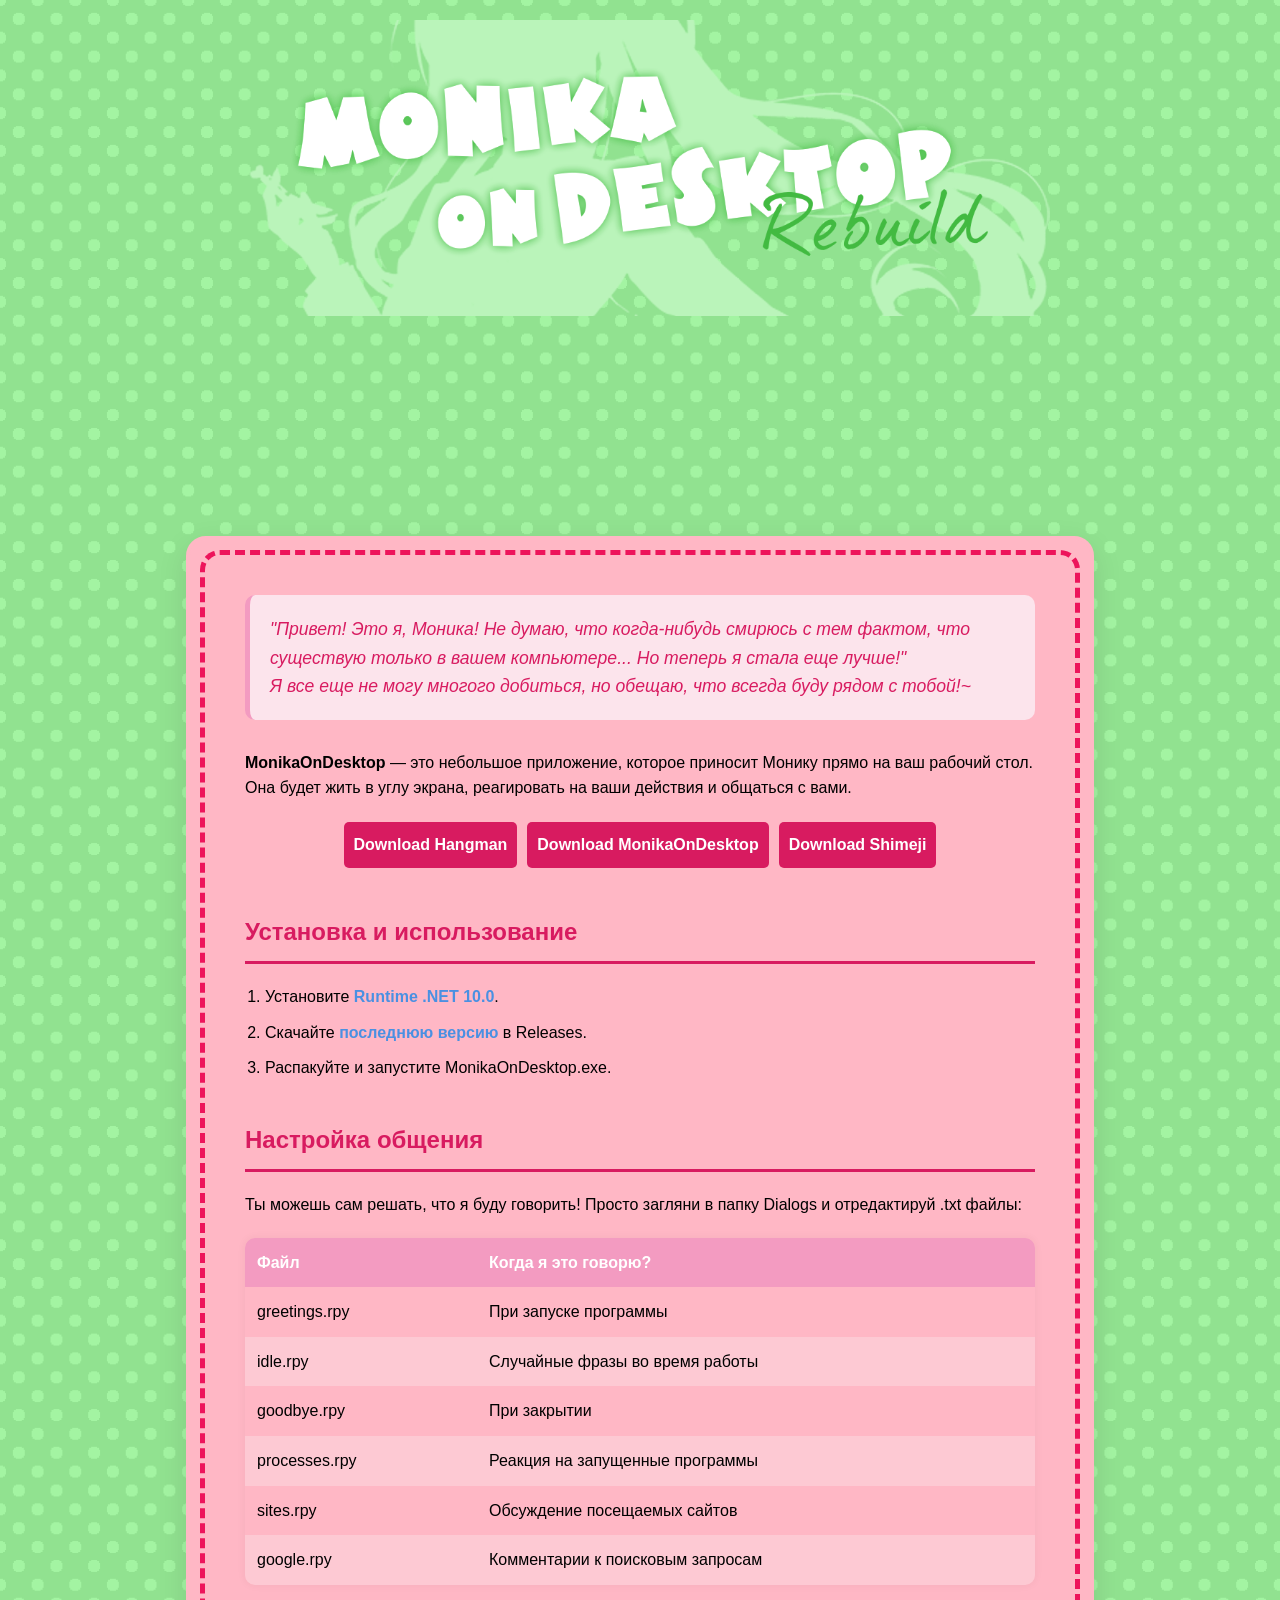
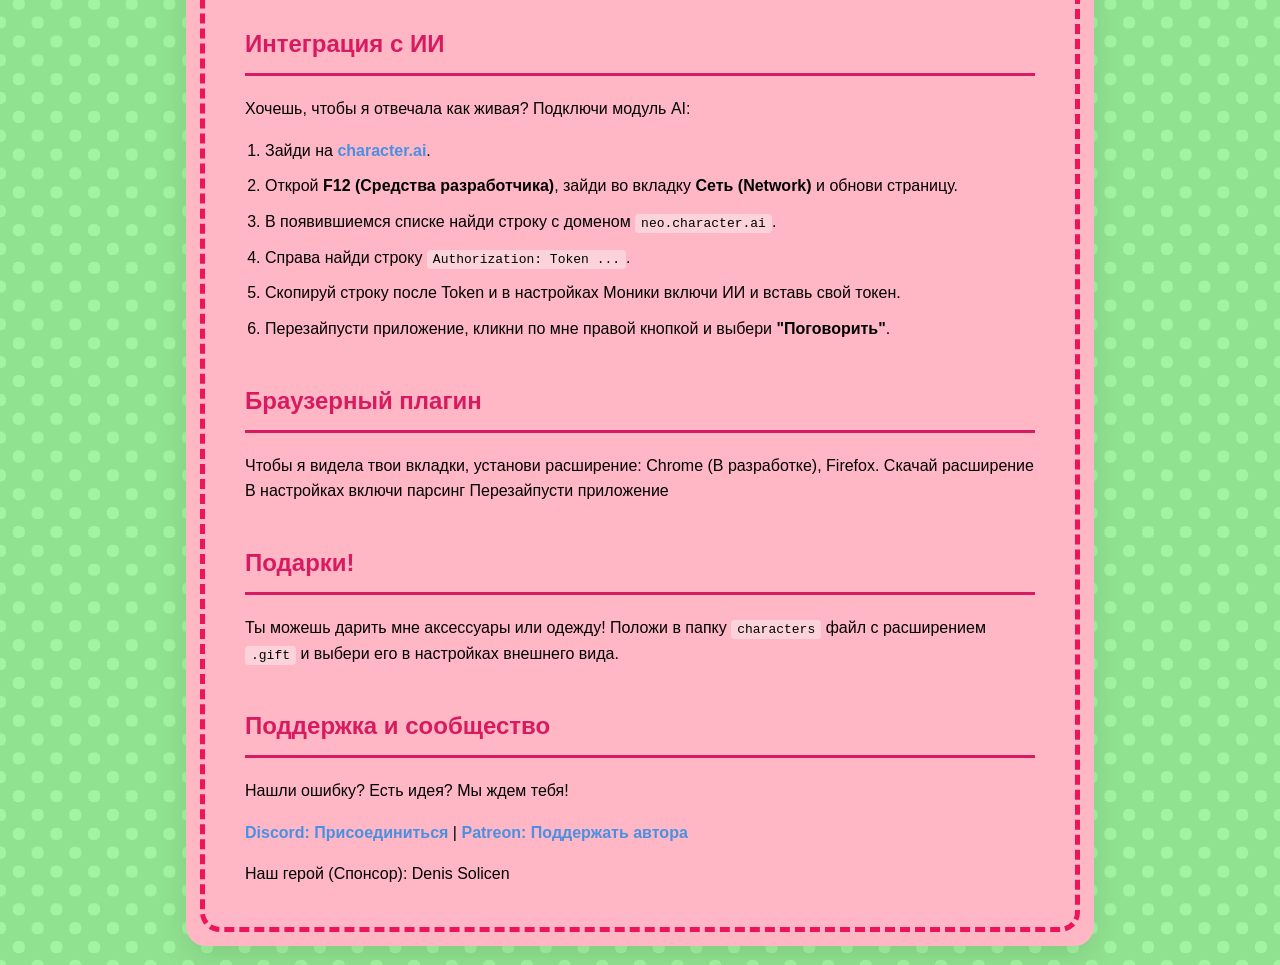
==== docs/index.html @ 53c6a382 "Updates!" ====
<!DOCTYPE html>
<html lang="en">

<head>
    <meta charset="UTF-8">
    <meta name="viewport">
    <title>Monika On Desktop</title>
    <link rel="stylesheet" href="css/style.css">

</head>

<body>
    <img src="bnr.png" id="banner"/>
    <div id="main">
        <div id="submain">

            <div id="content">
                <div class="quote">
                    "Привет! Это я, Моника! Не думаю, что когда-нибудь смирюсь с тем фактом, что существую
                    только в вашем компьютере... Но теперь я стала еще лучше!"<br />

                    Я все еще не могу многого добиться, но обещаю, что всегда буду рядом с тобой!~
                </div>
                <p><strong>MonikaOnDesktop</strong> — это небольшое приложение, которое приносит Монику прямо на ваш
                    рабочий стол. Она будет
                    жить в углу экрана, реагировать на ваши действия и общаться с вами.</p>

                <div class="downloads">
                    <a href="https://github.com/SAn4Es-TV/MonikaOnDesktop/releases/latest/download/Hangman.exe">
                        Download Hangman
                    </a><a
                        href="https://github.com/SAn4Es-TV/MonikaOnDesktop/releases/latest/download/MonikaOnDesktop.zip">
                        Download MonikaOnDesktop
                    </a><a href="https://github.com/SAn4Es-TV/MonikaOnDesktop/releases/latest/download/Shimeji.exe">
                        Download Shimeji
                    </a>
                </div>
                <h2>Установка и использование</h2>

                <ol dir="auto">
                    <li>Установите <a
                            href="https://dotnet.microsoft.com/ru-ru/download/dotnet/thank-you/runtime-desktop-10.0.3-windows-x64-installer"
                            rel="nofollow">Runtime .NET 10.0</a>.</li>
                    <li>Скачайте <a href="https://github.com/SAn4Es-TV/MonikaOnDesktop/releases/latest">последнюю
                            версию</a> в Releases.</li>
                    <li>Распакуйте и запустите MonikaOnDesktop.exe.</li>
                </ol>

                <h2>Настройка общения</h2>
                Ты можешь сам решать, что я буду говорить! Просто загляни в папку Dialogs и отредактируй .txt файлы:
                <table>
                    <thead>
                        <tr>
                            <th>Файл</th>
                            <th>Когда я это говорю?</th>
                        </tr>
                    </thead>
                    <tbody>
                        <tr>
                            <td>greetings.rpy</td>
                            <td>При запуске программы</td>
                        </tr>
                        <tr>
                            <td>idle.rpy</td>
                            <td>Случайные фразы во время работы</td>
                        </tr>
                        <tr>
                            <td>goodbye.rpy</td>
                            <td>При закрытии</td>
                        </tr>
                        <tr>
                            <td>processes.rpy</td>
                            <td>Реакция на запущенные программы</td>
                        </tr>
                        <tr>
                            <td>sites.rpy</td>
                            <td>Обсуждение посещаемых сайтов</td>
                        </tr>
                        <tr>
                            <td>google.rpy</td>
                            <td>Комментарии к поисковым запросам</td>
                        </tr>
                    </tbody>
                </table>

                <h2>Интеграция с ИИ</h2>
                <p>Хочешь, чтобы я отвечала как живая? Подключи модуль AI:</p>
                <ol>
                    <li>Зайди на <a href="http://character.ai/" rel="nofollow">character.ai</a>.</li>
                    <li>Открой <strong>F12 (Средства разработчика)</strong>, зайди во вкладку <b>Сеть (Network)</b> и
                        обнови страницу.</li>
                    <li>В появившиемся списке найди строку с доменом <code>neo.character.ai</code>.</li>
                    <li>Справа найди строку <code>Authorization: Token ...</code>.</li>
                    <li>Скопируй строку после Token и в настройках Моники включи ИИ и вставь свой токен.</li>
                    <li>Перезайпусти приложение, кликни по мне правой кнопкой и выбери <b>"Поговорить"</b>.</li>
                </ol>

                <h2>Браузерный плагин</h2>
                Чтобы я видела твои вкладки, установи расширение:
                Chrome (В разработке), Firefox.
                Скачай расширение
                В настройках включи парсинг
                Перезайпусти приложение
                <h2>Подарки!</h2>
                <p>Ты можешь дарить мне аксессуары или одежду! Положи в папку <code>characters</code> файл с расширением
                    <code>.gift</code> и выбери его в настройках внешнего вида.
                </p>

                <div class="footer-info">
                    <h2>Поддержка и сообщество</h2>
                    <p>Нашли ошибку? Есть идея? Мы ждем тебя!</p>
                    <p>
                        <a href="https://discord.gg/NtAqP25xTp">Discord: Присоединиться</a> |
                        <a href="https://www.patreon.com/san4es_tv">Patreon: Поддержать автора</a>
                    </p>
                    <div class="sponsor">
                        Наш герой (Спонсор): Denis Solicen
                    </div>
                </div>
            </div>
        </div>
    </div>
</body>

</html>
---- docs/css/style.css ----
:root {
    --primary-color: #ffb7c5;
    /* Розовый Моники */
    --secondary-color: #fce4ec;
    --accent-color: #4a90e2;
    --text-color: #4a4a4a;
    --bg-color: #f0f2f5;
}

body {
    font-family: 'Ubuntu', sans-serif;

    --dotSize: 0.4rem;
    position: relative;
    background-repeat: round;

    background-color: #91e290;
    --bgSize: 2.35rem;
    --bgPosition: calc(var(--bgSize) / 2);
    background-image:
        radial-gradient(circle at center, #a3f4a2 var(--dotSize), transparent 0),
        radial-gradient(circle at center, #a3f4a2 var(--dotSize), transparent 0);
    background-size: var(--bgSize) var(--bgSize);
    background-position: 0 0, var(--bgPosition) var(--bgPosition);

    line-height: 1.6;
    margin: 0;
    padding: 20px;
    /* Flexbox на body помогает центрировать всё содержимое по горизонтали */
    display: flex;
    flex-direction: column;
    align-items: center;
}

#banner {
    display: block;
    /* Убираем отступ снизу, характерный для строчных элементов */
    max-width: 900px;
    /* Ограничиваем максимальную ширину (как у контейнера) */
    width: 100%;
    /* Делаем адаптивной (тянется на узких экранах) */
    height: auto;
    /* Сохраняем пропорции */
    margin-bottom: 20px;
    /* Отступ снизу до контейнера #main */
    border-radius: 8px;
    /* Необязательно: скругление углов */
}

#main {
    max-width: 900px;
    margin: 200px auto auto auto;
    background: var(--primary-color);
    border-radius: 20px;
    box-shadow: 0 10px 30px rgba(0, 0, 0, 0.1);
    overflow: hidden;
    border: 4px solid var(--primary-color);
}

#submain {
    background-color: var(--primary-color);
    border-style: dashed;
    border-radius: 20px;
    border-color: #ed145b;
    border-width: 5px;
    padding: 20px;
    margin: 10px;
}

#content {
    margin: auto;
    padding: 20px;
}

.quote {
    background: var(--secondary-color);
    padding: 20px;
    border-left: 5px solid #f39bc1;
    border-radius: 10px;
    font-style: italic;
    font-size: 1.1em;
    margin-bottom: 30px;
    color: #d81b60;
}

h2 {
    color: #d81b60;
    border-bottom: 3px solid #d81b60;
    ;
    padding-bottom: 10px;
    margin-top: 40px;
}

/* Ссылки */
a {
    color: var(--accent-color);
    text-decoration: none;
    font-weight: bold;
    transition: 0.3s;
}

a:hover {
    color: #d81b60;
    text-decoration: none;
}

/* Таблицы */
table {
    width: 100%;
    border-collapse: collapse;
    margin: 20px 0;
    border-radius: 10px;
    overflow: hidden;
    box-shadow: 0 0 10px rgba(0, 0, 0, 0.05);
}

th {
    background-color: #f39bc1;
    color: white;
    padding: 12px;
    text-align: left;
}

tr:nth-child(even) {
    background: #f8f8f846;
}

td {
    padding: 12px;
}

/* Списки */
ol {
    padding-left: 20px;
}

li {
    margin-bottom: 10px;
}

code {
    background: #f8f8f86e;
    padding: 2px 6px;
    border-radius: 4px;
    font-family: monospace;
}

.downloads {
    display: flex;
    flex-direction: row;
    justify-content: center;
}

.downloads a {
    background-color: #d81b60;
    color: white;
    padding: 10px;
    margin: 5px;
    border-radius: 5px;
}

.downloads a:hover {
    background-color: #f39bc1;
    color: white;
    padding: 10px;
    margin: 5px;
    border-radius: 5px;
}
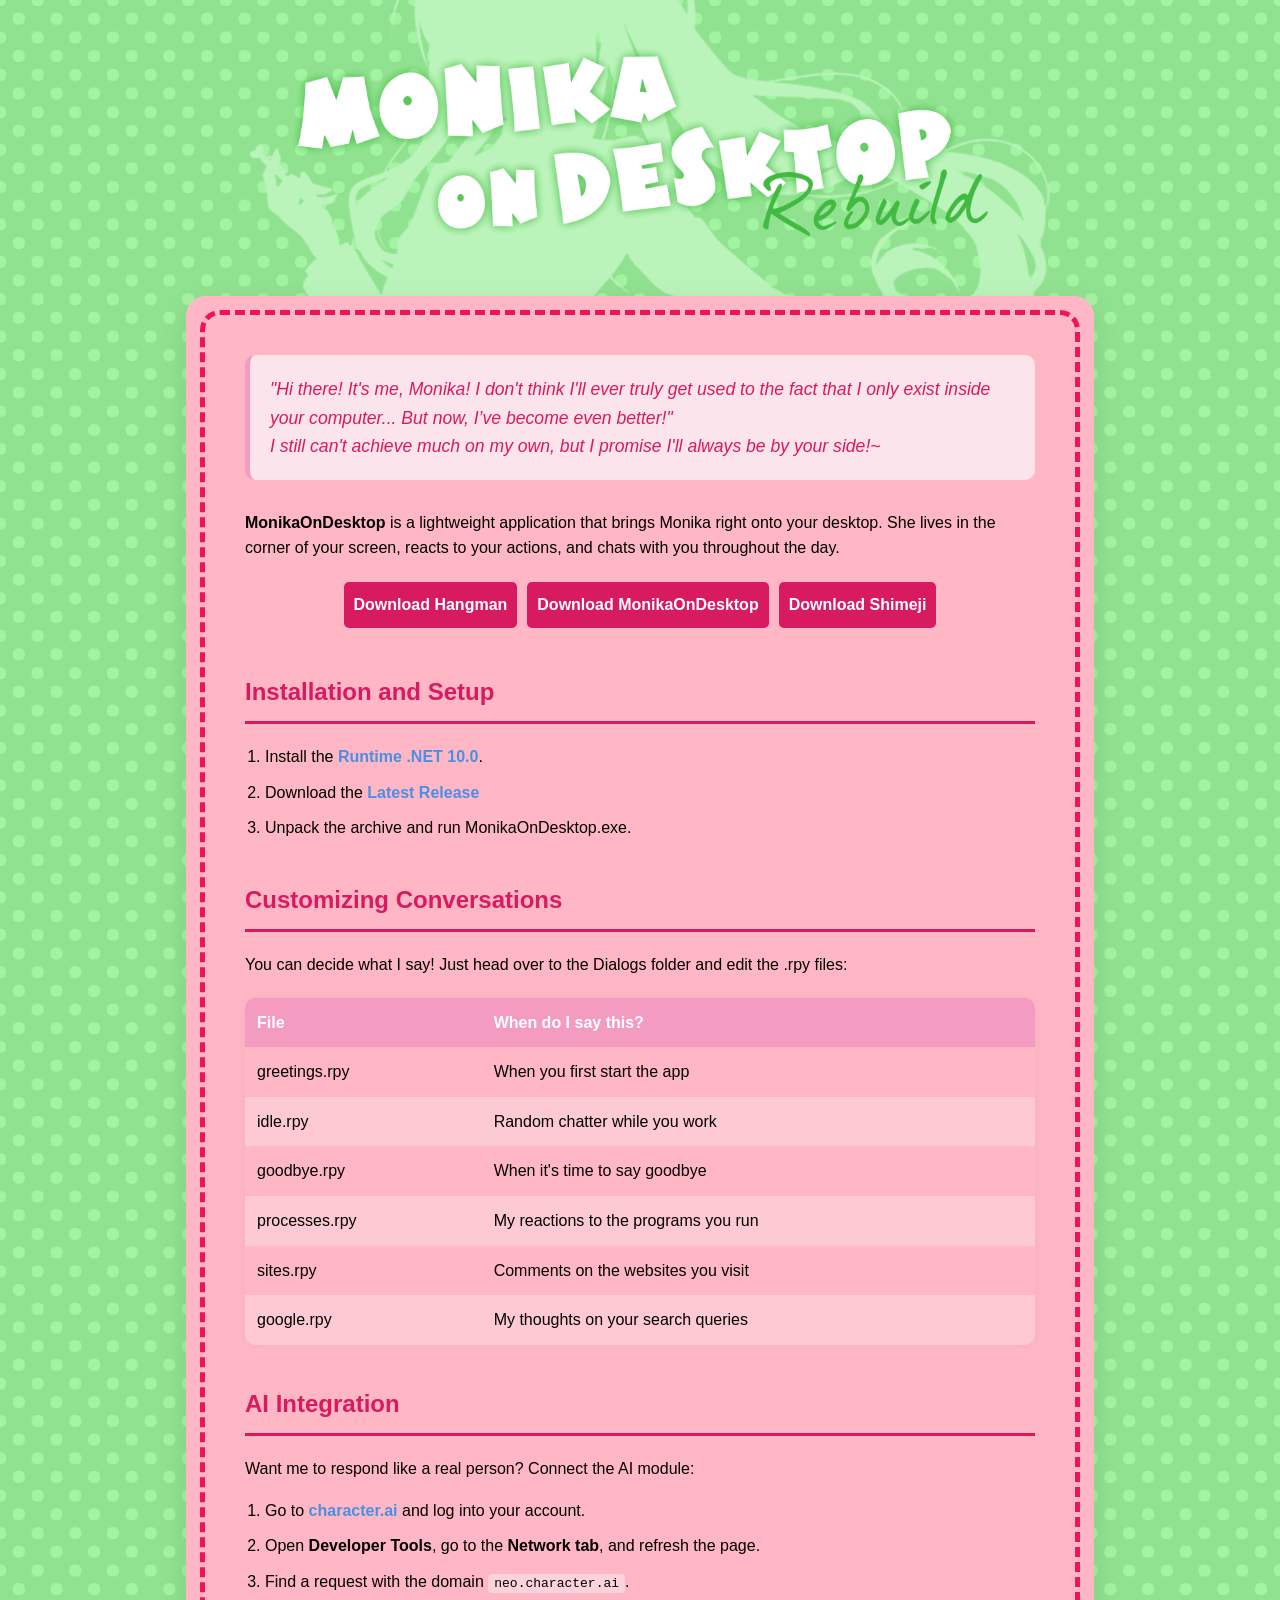
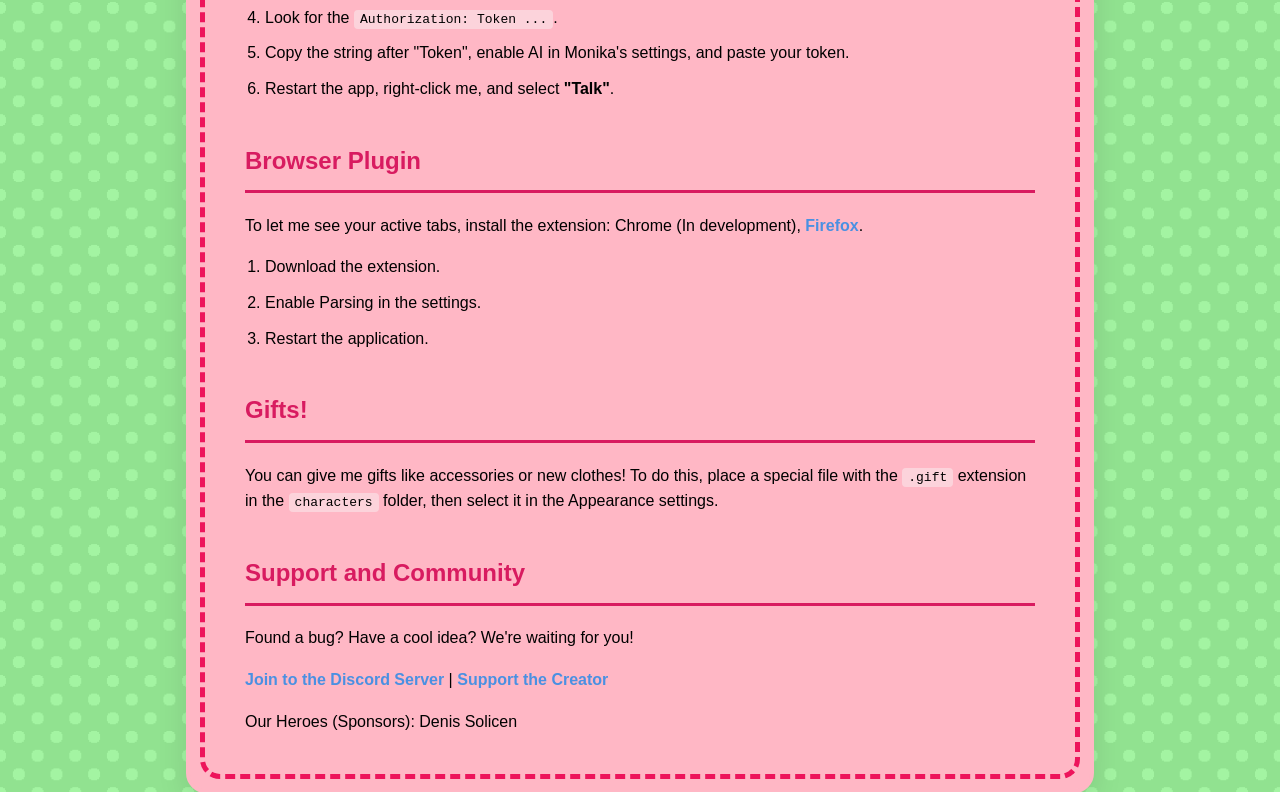
==== commit 573960c0: "Обновление сайта" ====
--- a/docs/index.html
+++ b/docs/index.html
@@ -10,20 +10,21 @@
 </head>
 
 <body>
-    <img src="bnr.png" id="banner"/>
+    <img src="bnr.png" id="banner" />
     <div id="main">
         <div id="submain">
 
             <div id="content">
                 <div class="quote">
-                    "Привет! Это я, Моника! Не думаю, что когда-нибудь смирюсь с тем фактом, что существую
-                    только в вашем компьютере... Но теперь я стала еще лучше!"<br />
+                    "Hi there! It's me, Monika! I don't think I'll ever truly get used to the fact that I only exist
+                    inside your computer...
+                    But now, I’ve become even better!"<br />
 
-                    Я все еще не могу многого добиться, но обещаю, что всегда буду рядом с тобой!~
+                    I still can't achieve much on my own, but I promise I'll always be by your side!~
                 </div>
-                <p><strong>MonikaOnDesktop</strong> — это небольшое приложение, которое приносит Монику прямо на ваш
-                    рабочий стол. Она будет
-                    жить в углу экрана, реагировать на ваши действия и общаться с вами.</p>
+                <p><strong>MonikaOnDesktop</strong> is a lightweight application that brings Monika right onto your
+                    desktop. She lives in the corner of your screen, reacts to your actions, and chats with you
+                    throughout the day.</p>
 
                 <div class="downloads">
                     <a href="https://github.com/SAn4Es-TV/MonikaOnDesktop/releases/latest/download/Hangman.exe">
@@ -35,86 +36,91 @@
                         Download Shimeji
                     </a>
                 </div>
-                <h2>Установка и использование</h2>
+                <h2>Installation and Setup</h2>
 
                 <ol dir="auto">
-                    <li>Установите <a
+                    <li>Install the <a
                             href="https://dotnet.microsoft.com/ru-ru/download/dotnet/thank-you/runtime-desktop-10.0.3-windows-x64-installer"
                             rel="nofollow">Runtime .NET 10.0</a>.</li>
-                    <li>Скачайте <a href="https://github.com/SAn4Es-TV/MonikaOnDesktop/releases/latest">последнюю
-                            версию</a> в Releases.</li>
-                    <li>Распакуйте и запустите MonikaOnDesktop.exe.</li>
+                    <li>Download the <a href="https://github.com/SAn4Es-TV/MonikaOnDesktop/releases/latest">Latest
+                            Release</a></li>
+                    <li>Unpack the archive and run MonikaOnDesktop.exe.</li>
                 </ol>
 
-                <h2>Настройка общения</h2>
-                Ты можешь сам решать, что я буду говорить! Просто загляни в папку Dialogs и отредактируй .txt файлы:
+                <h2>Customizing Conversations</h2>
+                You can decide what I say! Just head over to the Dialogs folder and edit the .rpy files:
                 <table>
                     <thead>
                         <tr>
-                            <th>Файл</th>
-                            <th>Когда я это говорю?</th>
+                            <th>File</th>
+                            <th>When do I say this?</th>
                         </tr>
                     </thead>
                     <tbody>
                         <tr>
                             <td>greetings.rpy</td>
-                            <td>При запуске программы</td>
+                            <td>When you first start the app</td>
                         </tr>
                         <tr>
                             <td>idle.rpy</td>
-                            <td>Случайные фразы во время работы</td>
+                            <td>Random chatter while you work</td>
                         </tr>
                         <tr>
                             <td>goodbye.rpy</td>
-                            <td>При закрытии</td>
+                            <td>When it's time to say goodbye</td>
                         </tr>
                         <tr>
                             <td>processes.rpy</td>
-                            <td>Реакция на запущенные программы</td>
+                            <td>My reactions to the programs you run</td>
                         </tr>
                         <tr>
                             <td>sites.rpy</td>
-                            <td>Обсуждение посещаемых сайтов</td>
+                            <td>Comments on the websites you visit</td>
                         </tr>
                         <tr>
                             <td>google.rpy</td>
-                            <td>Комментарии к поисковым запросам</td>
+                            <td>My thoughts on your search queries</td>
                         </tr>
                     </tbody>
                 </table>
 
-                <h2>Интеграция с ИИ</h2>
-                <p>Хочешь, чтобы я отвечала как живая? Подключи модуль AI:</p>
+                <h2>AI Integration</h2>
+                <p>Want me to respond like a real person? Connect the AI module:</p>
                 <ol>
-                    <li>Зайди на <a href="http://character.ai/" rel="nofollow">character.ai</a>.</li>
-                    <li>Открой <strong>F12 (Средства разработчика)</strong>, зайди во вкладку <b>Сеть (Network)</b> и
-                        обнови страницу.</li>
-                    <li>В появившиемся списке найди строку с доменом <code>neo.character.ai</code>.</li>
-                    <li>Справа найди строку <code>Authorization: Token ...</code>.</li>
-                    <li>Скопируй строку после Token и в настройках Моники включи ИИ и вставь свой токен.</li>
-                    <li>Перезайпусти приложение, кликни по мне правой кнопкой и выбери <b>"Поговорить"</b>.</li>
+                    <li>Go to <a href="http://character.ai/" rel="nofollow">character.ai</a> and log into your account.
+                    </li>
+                    <li>Open <strong>Developer Tools</strong>, go to the <b>Network tab</b>, and refresh the page.</li>
+                    <li>Find a request with the domain <code>neo.character.ai</code>.</li>
+                    <li>Look for the <code>Authorization: Token ...</code>.</li>
+                    <li>Copy the string after "Token", enable AI in Monika's settings, and paste your token.</li>
+                    <li>Restart the app, right-click me, and select <b>"Talk"</b>.</li>
                 </ol>
 
-                <h2>Браузерный плагин</h2>
-                Чтобы я видела твои вкладки, установи расширение:
-                Chrome (В разработке), Firefox.
-                Скачай расширение
-                В настройках включи парсинг
-                Перезайпусти приложение
-                <h2>Подарки!</h2>
-                <p>Ты можешь дарить мне аксессуары или одежду! Положи в папку <code>characters</code> файл с расширением
-                    <code>.gift</code> и выбери его в настройках внешнего вида.
+                <h2>Browser Plugin</h2>
+                To let me see your active tabs, install the extension:
+                Chrome (In development), <a
+                    href="https://addons.mozilla.org/ru/firefox/addon/monika-on-desktop-bridge/">Firefox</a>.
+                <ol>
+
+                    <li>Download the extension.</li>
+                    <li>Enable Parsing in the settings.</li>
+                    <li>Restart the application.</li>
+                </ol>
+                <h2>Gifts!</h2>
+                <p>You can give me gifts like accessories or new clothes! To do this, place a special file with the
+                    <code>.gift</code> extension in the <code>characters</code> folder, then select it in the Appearance
+                    settings.
                 </p>
 
                 <div class="footer-info">
-                    <h2>Поддержка и сообщество</h2>
-                    <p>Нашли ошибку? Есть идея? Мы ждем тебя!</p>
+                    <h2>Support and Community</h2>
+                    <p>Found a bug? Have a cool idea? We're waiting for you!</p>
                     <p>
-                        <a href="https://discord.gg/NtAqP25xTp">Discord: Присоединиться</a> |
-                        <a href="https://www.patreon.com/san4es_tv">Patreon: Поддержать автора</a>
+                        <a href="https://discord.gg/NtAqP25xTp">Join to the Discord Server</a> |
+                        <a href="https://www.patreon.com/san4es_tv">Support the Creator</a>
                     </p>
                     <div class="sponsor">
-                        Наш герой (Спонсор): Denis Solicen
+                        Our Heroes (Sponsors): Denis Solicen
                     </div>
                 </div>
             </div>
--- a/docs/css/style.css
+++ b/docs/css/style.css
@@ -25,7 +25,7 @@
 
     line-height: 1.6;
     margin: 0;
-    padding: 20px;
+    padding: 0px 0px 0px 0px;
     /* Flexbox на body помогает центрировать всё содержимое по горизонтали */
     display: flex;
     flex-direction: column;
@@ -40,8 +40,6 @@
     width: 100%;
     /* Делаем адаптивной (тянется на узких экранах) */
     height: auto;
-    /* Сохраняем пропорции */
-    margin-bottom: 20px;
     /* Отступ снизу до контейнера #main */
     border-radius: 8px;
     /* Необязательно: скругление углов */
@@ -49,7 +47,7 @@
 
 #main {
     max-width: 900px;
-    margin: 200px auto auto auto;
+    margin: 0px auto auto auto;
     background: var(--primary-color);
     border-radius: 20px;
     box-shadow: 0 10px 30px rgba(0, 0, 0, 0.1);
